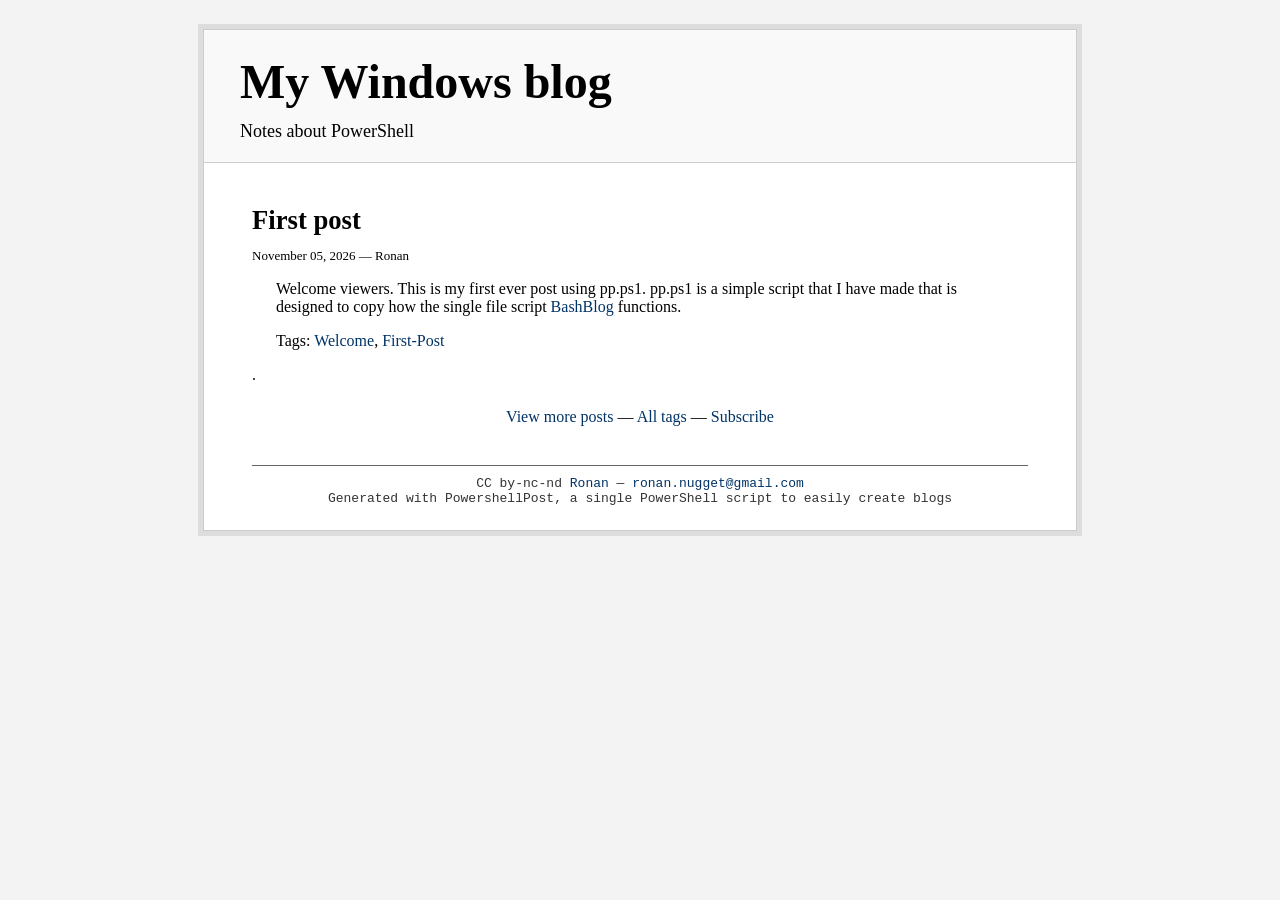
==== docs/index.html @ 4e17d17a "Upload blog version 1" ====
<!DOCTYPE html PUBLIC "-//W3C//DTD XHTML 1.0 Strict//EN" "http://www.w3.org/TR/xhtml1/DTD/xhtml1-strict.dtd">
<html xmlns="http://www.w3.org/1999/xhtml"><head>
<meta http-equiv="Content-type" content="text/html;charset=UTF-8" />
<meta name="viewport" content="width=device-width, initial-scale=1.0" />
<link rel="stylesheet" href="main.css" type="text/css" />
<link rel="stylesheet" href="blog.css" type="text/css" />
<link rel="alternate" type="application/rss+xml" title="Subscribe to this page..." href="feed.rss" />
<title>My Windows blog</title>
<meta property='og:type' content='website' />
<meta property='og:title' content="My Windows blog" />
<meta property='og:description' content="Notes about PowerShell" />
</head><body>
<div id="divbodyholder">
<div class="headerholder"><div class="header">
<div id="title">
<h1 class="nomargin"><a class="ablack" href="index.html">My Windows blog</a></h1>
<div id="description">Notes about PowerShell</div>
</div></div></div>
<div id="divbody"><div class="content">
<h3><a class="ablack" href="first-post.html">
First post
</a></h3>
<!-- bashblog_timestamp: #202611051103.47# -->
<div class="subtitle">November 05, 2026 &mdash;
Ronan</div>
<!-- text begin -->
<p>Welcome viewers. This is my first ever post using pp.ps1. pp.ps1 is a simple script that I have made that is designed to copy how the single file script <a href="https://github.com/cfenollosa/bashblog">BashBlog</a> functions.</p>
<p>Tags: <a href='tag_Welcome.html'>Welcome</a>, <a href='tag_First-Post.html'>First-Post</a> </p>
<!-- text end -->

.
<div id="all_posts"><a href="all_posts.html">View more posts</a> &mdash; <a href="all_tags.html">All tags</a> &mdash; <a href="feed.rss">Subscribe</a></div>
</div>
<div id="footer">CC by-nc-nd <a href="https://gtref.github.io">Ronan</a> &mdash; <a href="mailto:ronan&#46;nugget&#64;gmail&#46;com">ronan&#46;nugget&#64;gmail&#46;com</a><br/>Generated with PowershellPost, a single PowerShell script to easily create blogs</div>
</div></div>
</body></html>
---- docs/main.css ----
body{font-family:Georgia,"Times New Roman",Times,serif;margin:0;padding:0;background-color:#F3F3F3;}
#divbodyholder{padding:5px;background-color:#DDD;width:100%;max-width:874px;margin:24px auto;}
#divbody{border:solid 1px #ccc;background-color:#fff;padding:0 48px 24px;top:0;}
.headerholder{background-color:#f9f9f9;border-top:solid 1px #ccc;border-left:solid 1px #ccc;border-right:solid 1px #ccc;}
.header{width:100%;max-width:800px;margin:0 auto;padding-top:24px;padding-bottom:8px;}
.content{margin-bottom:5%}.nomargin{margin:0}.description{margin-top:10px;border-top:solid 1px #666;padding:10px 0;}
h3{font-size:20pt;width:100%;font-weight:bold;margin-top:32px;margin-bottom:0}.clear{clear:both;}
#footer{padding-top:10px;border-top:solid 1px #666;color:#333;text-align:center;font-size:small;font-family:"Courier New",monospace;}
a{text-decoration:none;color:#036!important}a:visited{text-decoration:none;color:#369!important}
blockquote{background-color:#f9f9f9;border-left:solid 4px #e9e9e9;margin-left:12px;padding:12px 12px 12px 24px}
blockquote img,blockquote iframe{margin:12px 0}
---- docs/blog.css ----
#title{font-size:x-large;}a.ablack{color:black!important;}li{margin-bottom:8px;}
ul,ol{margin-left:24px;margin-right:24px;}#all_posts{margin-top:24px;text-align:center;}
.subtitle{font-size:small;margin:12px 0}.content p{margin-left:24px;margin-right:24px;}
h1{margin-bottom:12px!important}#description{font-size:large;margin-bottom:12px;}
h3{margin-top:42px;margin-bottom:8px}h4{margin-left:24px;margin-right:24px;}
img{max-width:100%}#twitter{line-height:20px;vertical-align:top;text-align:right;font-style:italic;color:#333;margin-top:24px;font-size:14px}
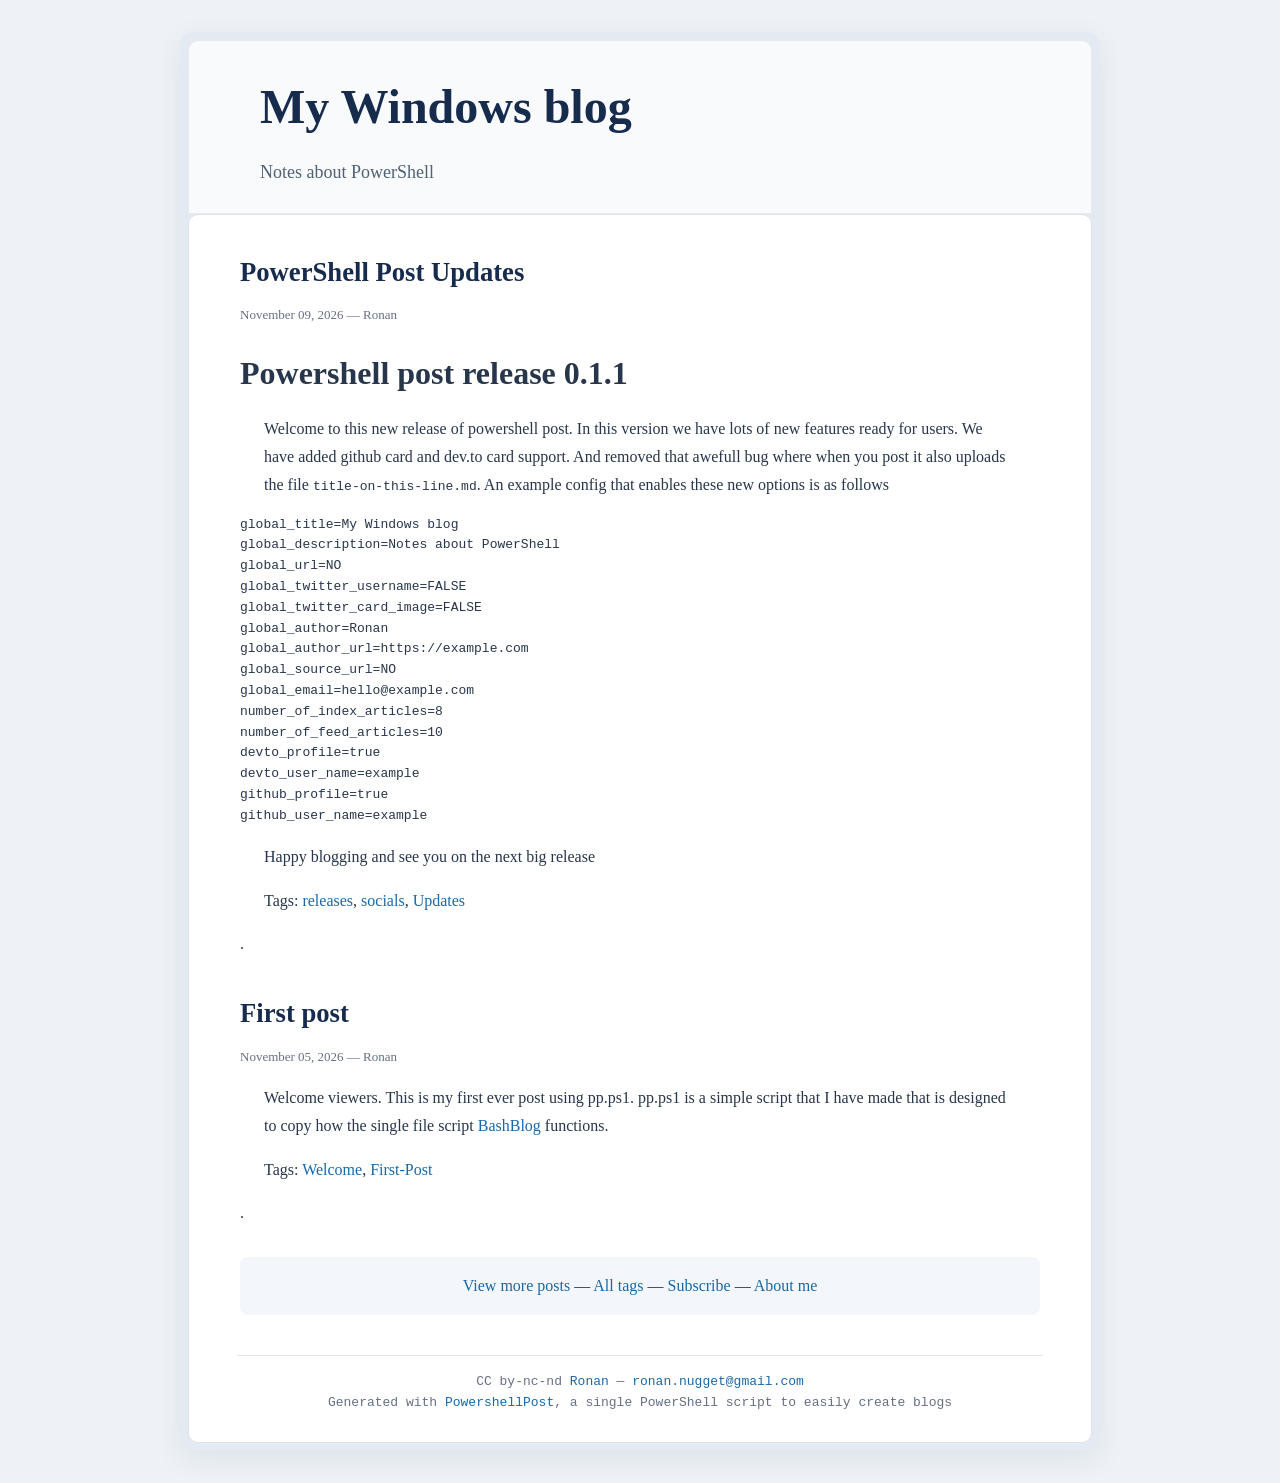
==== commit 4c70ecaa: "Recent update of blog using new pp.ps1" ====
--- a/docs/index.html
+++ b/docs/index.html
@@ -17,6 +17,35 @@
 <div id="description">Notes about PowerShell</div>
 </div></div></div>
 <div id="divbody"><div class="content">
+<h3><a class="ablack" href="powershell-post-updates.html">
+PowerShell Post Updates
+</a></h3>
+<!-- bashblog_timestamp: #202611090918.18# -->
+<div class="subtitle">November 09, 2026 &mdash;
+Ronan</div>
+<!-- text begin -->
+<h1>Powershell post release 0.1.1</h1>
+<p>Welcome to this new release of powershell post. In this version we have lots of new features ready for users. We have added github card and dev.to card support. And removed that awefull bug where when you post it also uploads the file <code>title-on-this-line.md</code>. An example config that enables these new options is as follows</p>
+<pre><code>global_title=My Windows blog
+global_description=Notes about PowerShell
+global_url=NO
+global_twitter_username=FALSE
+global_twitter_card_image=FALSE
+global_author=Ronan
+global_author_url=https://example.com
+global_source_url=NO
+global_email=hello@example.com
+number_of_index_articles=8
+number_of_feed_articles=10
+devto_profile=true
+devto_user_name=example
+github_profile=true
+github_user_name=example</code></pre>
+<p>Happy blogging and see you on the next big release</p>
+<p>Tags: <a href='tag_releases.html'>releases</a>, <a href='tag_socials.html'>socials</a>, <a href='tag_Updates.html'>Updates</a> </p>
+<!-- text end -->
+
+.
 <h3><a class="ablack" href="first-post.html">
 First post
 </a></h3>
@@ -29,8 +58,8 @@
 <!-- text end -->
 
 .
-<div id="all_posts"><a href="all_posts.html">View more posts</a> &mdash; <a href="all_tags.html">All tags</a> &mdash; <a href="feed.rss">Subscribe</a></div>
+<div id="all_posts"><a href="all_posts.html">View more posts</a> &mdash; <a href="all_tags.html">All tags</a> &mdash; <a href="feed.rss">Subscribe</a> &mdash; <a href="about.html">About me</a></div>
 </div>
-<div id="footer">CC by-nc-nd <a href="https://gtref.github.io">Ronan</a> &mdash; <a href="mailto:ronan&#46;nugget&#64;gmail&#46;com">ronan&#46;nugget&#64;gmail&#46;com</a><br/>Generated with PowershellPost, a single PowerShell script to easily create blogs</div>
+<div id="footer">CC by-nc-nd <a href="https://gtref.github.io">Ronan</a> &mdash; <a href="mailto:ronan&#46;nugget&#64;gmail&#46;com">ronan&#46;nugget&#64;gmail&#46;com</a><br/>Generated with <a href="https://github.com/gtref/PowershellPost">PowershellPost</a>, a single PowerShell script to easily create blogs</div>
 </div></div>
 </body></html>
--- a/docs/main.css
+++ b/docs/main.css
@@ -1,11 +1,13 @@
-body{font-family:Georgia,"Times New Roman",Times,serif;margin:0;padding:0;background-color:#F3F3F3;}
-#divbodyholder{padding:5px;background-color:#DDD;width:100%;max-width:874px;margin:24px auto;}
-#divbody{border:solid 1px #ccc;background-color:#fff;padding:0 48px 24px;top:0;}
-.headerholder{background-color:#f9f9f9;border-top:solid 1px #ccc;border-left:solid 1px #ccc;border-right:solid 1px #ccc;}
-.header{width:100%;max-width:800px;margin:0 auto;padding-top:24px;padding-bottom:8px;}
-.content{margin-bottom:5%}.nomargin{margin:0}.description{margin-top:10px;border-top:solid 1px #666;padding:10px 0;}
-h3{font-size:20pt;width:100%;font-weight:bold;margin-top:32px;margin-bottom:0}.clear{clear:both;}
-#footer{padding-top:10px;border-top:solid 1px #666;color:#333;text-align:center;font-size:small;font-family:"Courier New",monospace;}
-a{text-decoration:none;color:#036!important}a:visited{text-decoration:none;color:#369!important}
-blockquote{background-color:#f9f9f9;border-left:solid 4px #e9e9e9;margin-left:12px;padding:12px 12px 12px 24px}
-blockquote img,blockquote iframe{margin:12px 0}+*{box-sizing:border-box}
+body{font-family:Georgia,"Times New Roman",Times,serif;margin:0;padding:0;background:#eef2f6;color:#27364b;line-height:1.6}
+#divbodyholder{padding:8px;background:#e3eaf2;width:calc(100% - 32px);max-width:920px;margin:32px auto;border-radius:14px;box-shadow:0 8px 28px rgba(28,48,74,.08)}
+#divbody{border:1px solid #dce3eb;background:#fff;padding:0 48px 28px;border-radius:10px}
+.headerholder{background:#f8fafc;border:1px solid #e5eaf0;border-radius:10px 10px 0 0}
+.header{width:100%;max-width:800px;margin:0 auto;padding:28px 20px 14px}
+.content{margin:0 auto 5%;max-width:800px}.nomargin{margin:0}.description{margin-top:10px;border-top:solid 1px #dce3eb;padding:10px 0}
+h3{font-size:20pt;width:100%;font-weight:bold;margin-top:32px;margin-bottom:0}.clear{clear:both}
+#footer{padding-top:16px;border-top:solid 1px #dce3eb;color:#667085;text-align:center;font-size:small;font-family:"Courier New",monospace}
+a{text-decoration:none;color:#1769aa!important}a:visited{text-decoration:none;color:#4b61a8!important}a:hover{text-decoration:underline}
+blockquote{background:#f7f9fc;border-left:solid 4px #91b5d8;margin-left:12px;padding:12px 12px 12px 24px;border-radius:0 8px 8px 0}
+blockquote img,blockquote iframe{margin:12px 0}
+@media(max-width:600px){#divbodyholder{width:calc(100% - 16px);margin:8px auto;padding:4px}#divbody{padding:0 16px 22px}.header{padding:20px 12px 10px}}
--- a/docs/blog.css
+++ b/docs/blog.css
@@ -1,6 +1,12 @@
-#title{font-size:x-large;}a.ablack{color:black!important;}li{margin-bottom:8px;}
-ul,ol{margin-left:24px;margin-right:24px;}#all_posts{margin-top:24px;text-align:center;}
-.subtitle{font-size:small;margin:12px 0}.content p{margin-left:24px;margin-right:24px;}
-h1{margin-bottom:12px!important}#description{font-size:large;margin-bottom:12px;}
-h3{margin-top:42px;margin-bottom:8px}h4{margin-left:24px;margin-right:24px;}
-img{max-width:100%}#twitter{line-height:20px;vertical-align:top;text-align:right;font-style:italic;color:#333;margin-top:24px;font-size:14px}+#title{font-size:x-large}a.ablack{color:#172b4d!important}li{margin-bottom:10px}
+ul,ol{margin-left:24px;margin-right:24px}#all_posts{margin-top:32px;text-align:center;padding:16px;background:#f3f6fa;border-radius:8px}
+.subtitle{font-size:small;margin:12px 0;color:#667085}.content p{margin-left:24px;margin-right:24px;line-height:1.75}
+h1{margin-bottom:12px!important}#description{font-size:large;margin-bottom:12px;color:#526174}
+h3{margin-top:36px;margin-bottom:8px}h4{margin-left:24px;margin-right:24px}
+img{max-width:100%}#twitter{line-height:20px;vertical-align:top;text-align:right;font-style:italic;color:#333;margin-top:24px;font-size:14px}
+.about-page{max-width:720px;margin:12px auto 28px}.about-intro{padding:8px 0 18px}
+.about-page h2{margin:0 24px 12px;color:#172b4d;font-size:2rem}.about-page h3{margin:8px 24px;color:#344054}
+.about-page p{margin:10px 24px}.about-profile{display:inline-block;vertical-align:top;box-sizing:border-box;width:calc(50% - 14px);min-width:220px;margin:8px 5px;padding:20px;background:#f7f9fc;border:1px solid #e4eaf2;border-radius:12px}
+.about-profile h3{margin:0 0 12px;font-size:1.1rem}.about-avatar{text-align:left}.about-avatar img{width:96px;height:96px;object-fit:cover;border-radius:50%;border:3px solid #fff;box-shadow:0 2px 10px rgba(23,43,77,.14)}
+.about-profile-name{font-size:1.1rem;font-weight:bold}.about-profile a{color:#1769aa!important}
+@media(max-width:600px){.about-profile{display:block;width:auto;margin:12px 18px}#divbody{padding:0 18px 24px}.content p{margin-left:12px;margin-right:12px}}
